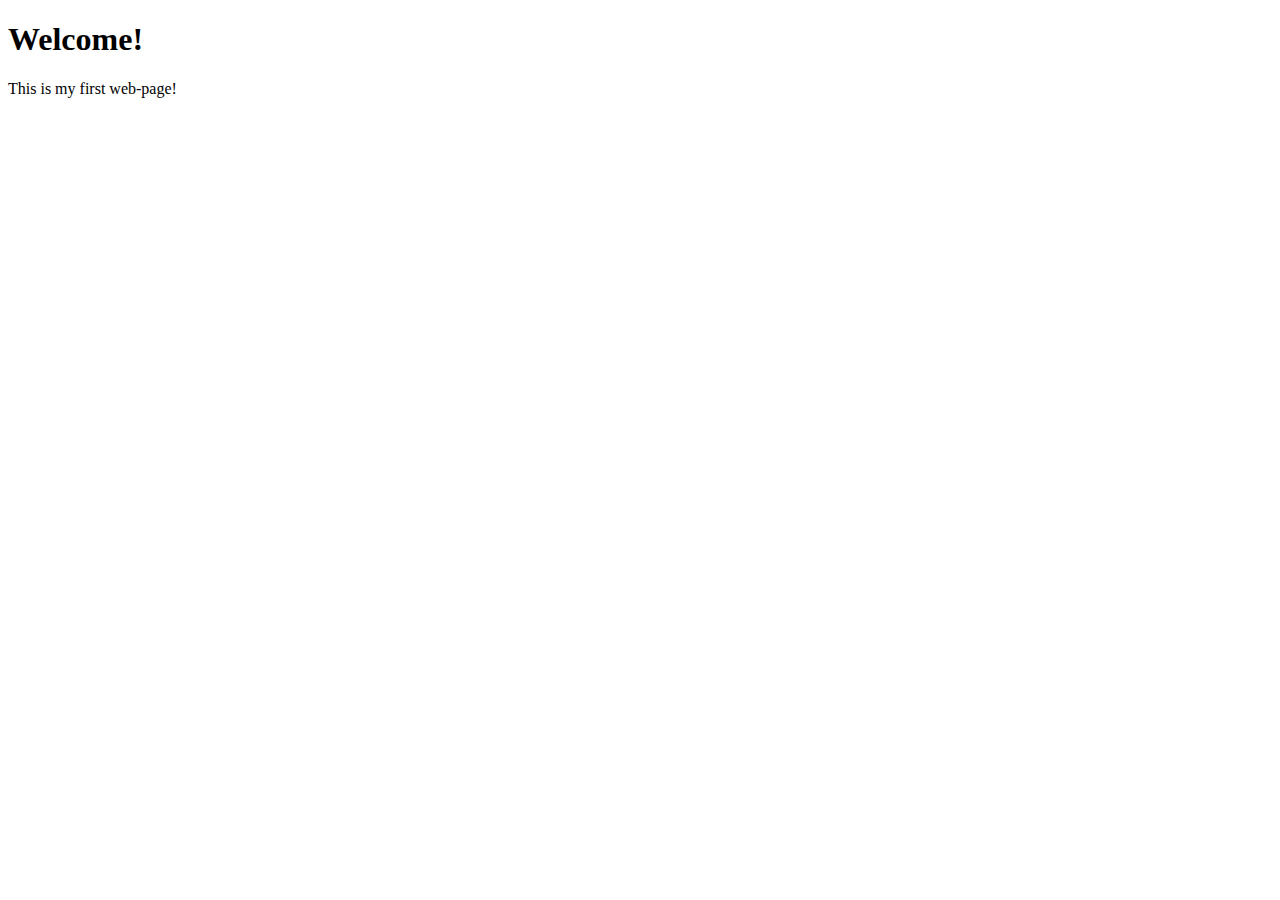
==== index.html @ 2911f26a "1" ====
<!doctype html>
<html lang="en">
<head>
  <meta charset="utf-8">
  <title>MY FIRST SITE</title>
  <meta name="description" content="MY FIRST SITE DESCRIPTION">
  <meta name="author" content="MY NAME">
</head>
<body>
  <h1>Welcome!</h1>
  <p>This is my first web-page!</p>
</body>
</html>
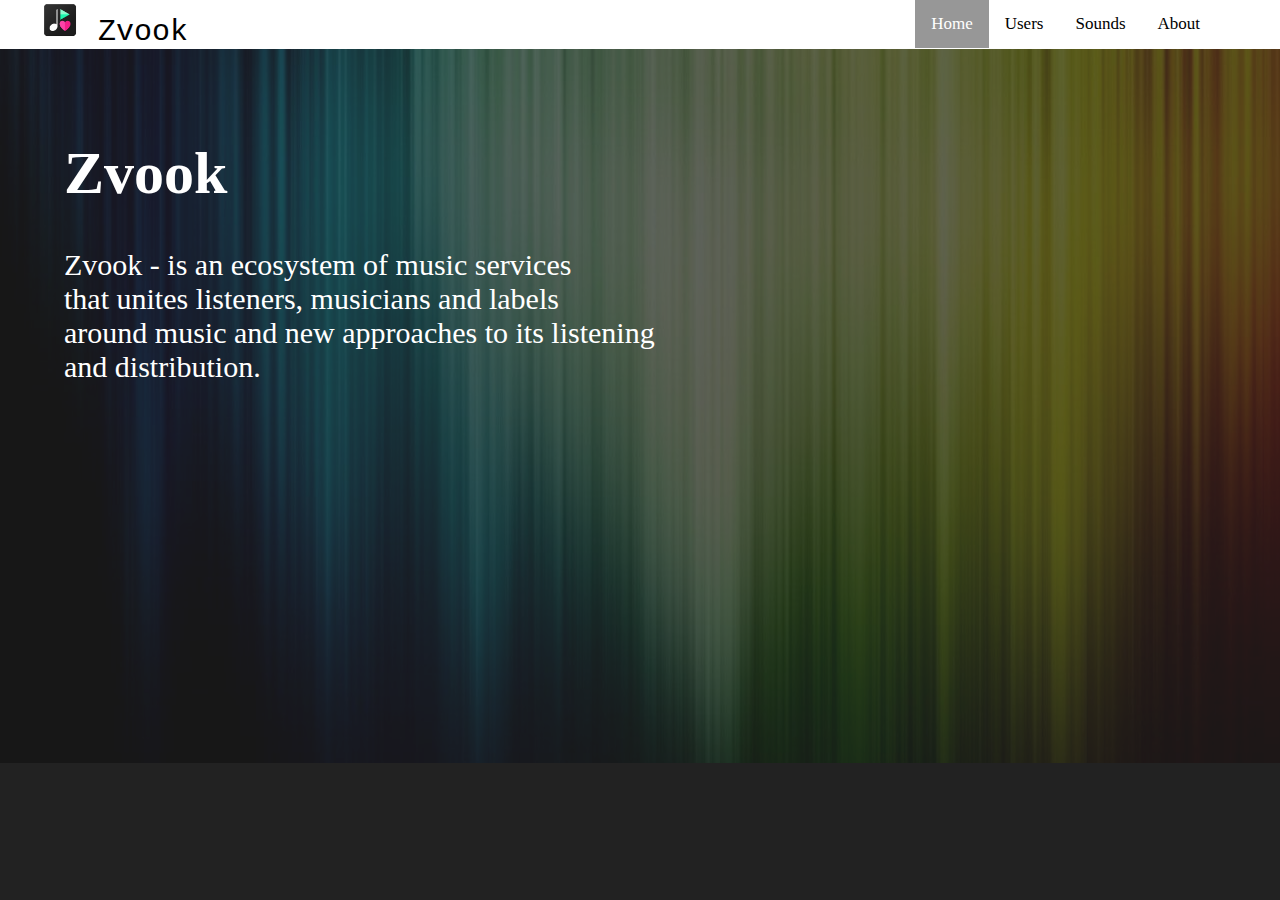
==== commit 4477e055: "2" ====
--- a/index.html
+++ b/index.html
@@ -1,13 +1,46 @@
 <!doctype html>
 <html lang="en">
+
 <head>
   <meta charset="utf-8">
-  <title>MY FIRST SITE</title>
-  <meta name="description" content="MY FIRST SITE DESCRIPTION">
-  <meta name="author" content="MY NAME">
+  <meta name="description" content="lab1, music">
+  <meta name="author" content="Liskovich Anton">
+  <link rel="stylesheet" href="stylesheets/style.css">
+  <link rel="icon" href="images/logo.png" type="image/x-icon">
+  <title>Home</title>
 </head>
+
 <body>
-  <h1>Welcome!</h1>
-  <p>This is my first web-page!</p>
+  <nav class="container">
+    <div class="nav-logo" title="Home">
+      <a href="index.html">
+        <img src="images/logo2.png" width="40" height="40" alt="logo"> Zvook
+      </a>
+
+    </div>
+    <div class="nav-bar">
+      <a href="index.html" class="active">Home</a>
+      <a href="users.html">Users</a>
+      <a href="sounds.html">Sounds</a>
+      <a href="about.html">About</a>
+    </div>
+  </nav>
+  <div style="position: relative;">
+    <div style="position: absolute; left: 0px; right: 0px; top: 0px; bottom: -113%;
+      background-image: url(images/home_background.jpg); opacity: 0.3;"></div>
+    <div style="position: relative; z-index: 1;">
+      <div class="main-content">
+        <h1>Zvook</h1>
+
+        <p>Zvook - is an ecosystem of music services
+          <br> that unites listeners, musicians and labels
+          <br> around music and new approaches to its listening
+          <br> and distribution.
+          <br>
+        </p>
+      </div>
+    </div>
+  </div>
 </body>
-</html>
+
+</html>--- a/stylesheets/style.css
+++ b/stylesheets/style.css
@@ -0,0 +1,107 @@
+*{
+    color: #ffffff;
+    text-decoration: none;
+}
+
+body {
+    margin: 0;
+    font-family: "Open Sans", serif;
+    font-weight: 300;
+    background: #222;
+}
+
+.container {
+    background-color: rgb(255, 255, 255);
+    overflow: hidden;
+}
+
+.nav-logo{
+    float: left;
+    width: 20%;
+    display: inline;
+
+}
+
+.nav-logo a {
+    font-family: "Courier New", Courier, monospace;
+    font-size: 30px;
+    color: black;
+    margin-left: 40px;
+}
+
+.nav-bar{
+    margin-left: 20%;
+    float: right;
+    margin-right: 5%;
+}
+
+.nav-bar a {
+    float: left;
+    color: rgb(0, 0, 0);
+    text-align: center;
+    padding: 14px 16px;
+    font-size: 17px;
+}
+
+.nav-bar a:hover{
+    background-color: rgb(0, 0, 0);
+    color: white;
+}
+
+.nav-bar a.active {
+    background-color: rgb(151, 151, 151);
+    color: #fff;
+}
+
+.main-content{
+    color: #ffffff;
+    font-size: 30px;
+    position: relative;
+    padding: 50px 10% 0 5%;
+}
+
+.main-content th{
+    list-style-type: none;
+    width: fit-content;
+    padding-bottom: 15px;
+    padding-right: 40px;
+    font-size: 25px;
+}
+
+.main-content a:hover{
+    text-decoration: underline;
+}
+
+.logo{
+    font-family: "Lobster", serif;
+    font-size: 120px;
+    color: rgb(255, 255, 255);
+}
+
+.left-user-info{
+    float: left;
+    width: 20%;
+}
+
+.right-user-info{
+    margin-left: 30%;
+    /*margin-right: 10%;*/
+}
+
+.user-bio, address{
+    font-size: 25px;
+}
+
+.sound-info{
+    max-width: 1400px;
+    margin-right: 10%;
+}
+
+.download-sound{
+    float: right;
+    margin-right: 30%;
+}
+
+hr {
+    width: 150px;
+}
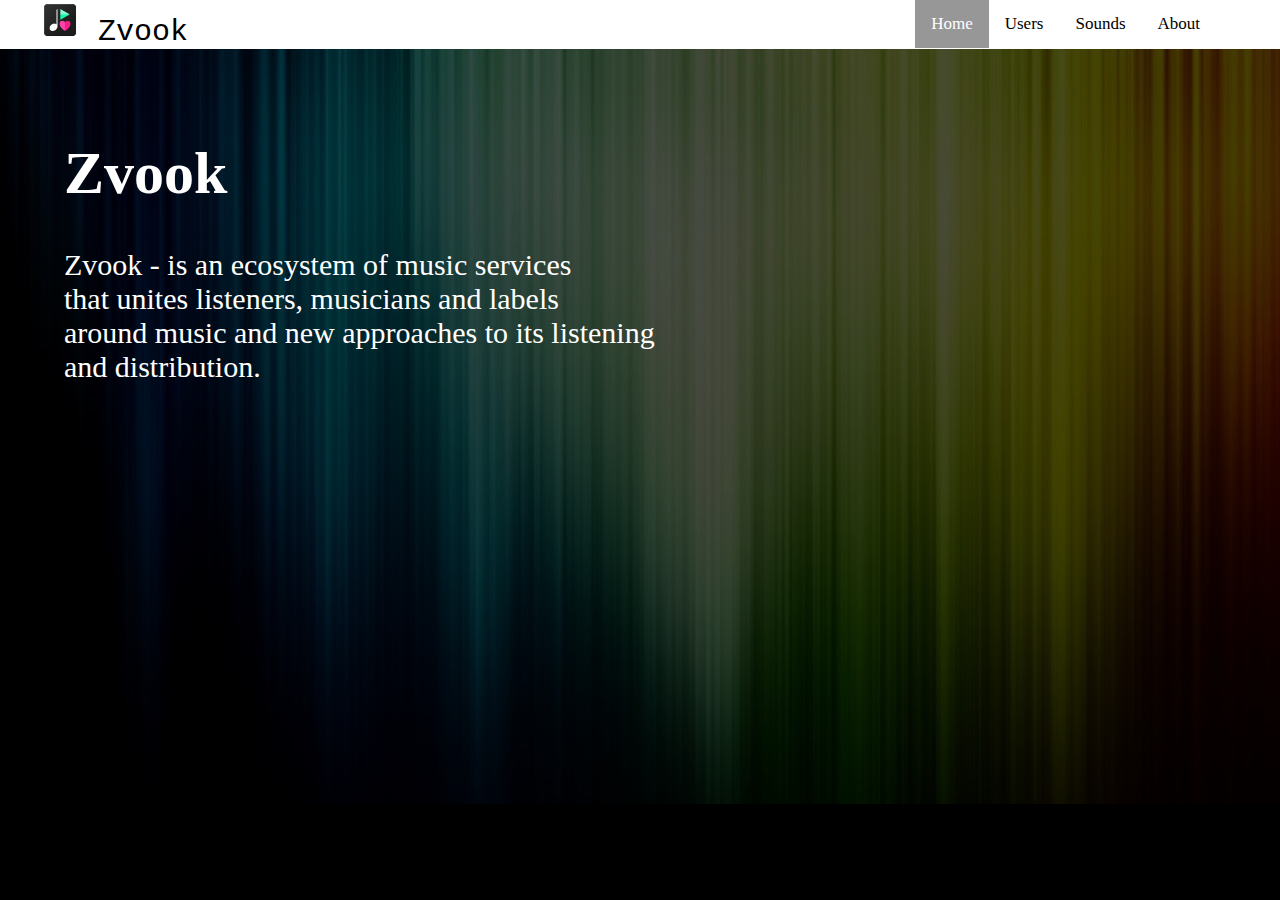
==== commit 586183d2: "3" ====
--- a/index.html
+++ b/index.html
@@ -26,7 +26,7 @@
     </div>
   </nav>
   <div style="position: relative;">
-    <div style="position: absolute; left: 0px; right: 0px; top: 0px; bottom: -113%;
+    <div style="position: absolute; left: 0px; right: 0px; top: 0px; bottom: -125%;
       background-image: url(images/home_background.jpg); opacity: 0.3;"></div>
     <div style="position: relative; z-index: 1;">
       <div class="main-content">
--- a/stylesheets/style.css
+++ b/stylesheets/style.css
@@ -7,7 +7,7 @@
     margin: 0;
     font-family: "Open Sans", serif;
     font-weight: 300;
-    background: #222;
+    background: rgb(0, 0, 0);
 }
 
 .container {
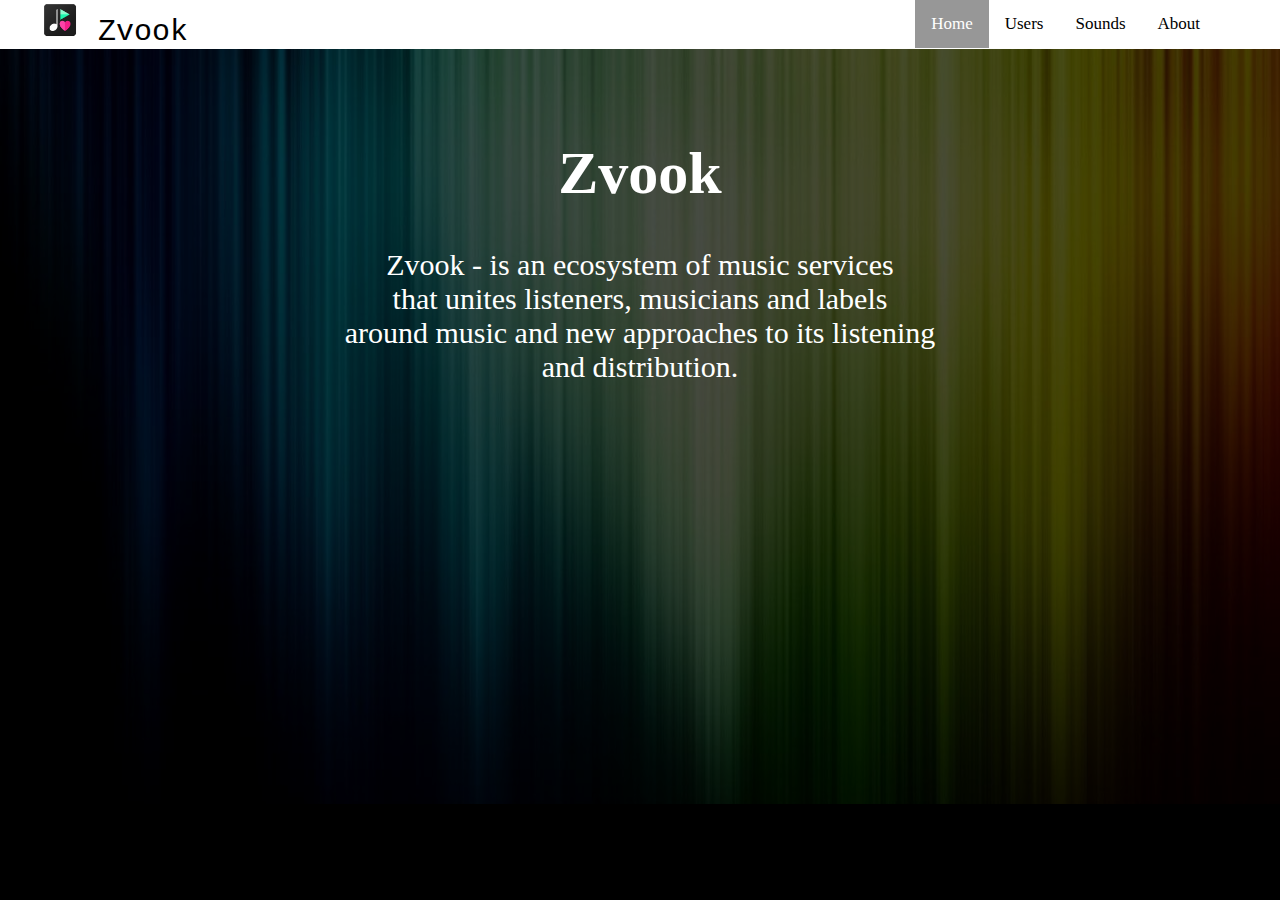
==== commit e53dc964: "finish2.0" ====
--- a/index.html
+++ b/index.html
@@ -30,14 +30,15 @@
       background-image: url(images/home_background.jpg); opacity: 0.3;"></div>
     <div style="position: relative; z-index: 1;">
       <div class="main-content">
-        <h1>Zvook</h1>
+          <h1><center>Zvook</center></h1>
 
-        <p>Zvook - is an ecosystem of music services
-          <br> that unites listeners, musicians and labels
-          <br> around music and new approaches to its listening
-          <br> and distribution.
-          <br>
-        </p>
+          <p><center>Zvook - is an ecosystem of music services
+            <br> that unites listeners, musicians and labels
+            <br> around music and new approaches to its listening
+            <br> and distribution.
+            <br>
+          </center>
+          </p>
       </div>
     </div>
   </div>
--- a/stylesheets/style.css
+++ b/stylesheets/style.css
@@ -17,7 +17,7 @@
 
 .nav-logo{
     float: left;
-    width: 20%;
+    width: 18%;
     display: inline;
 
 }
@@ -30,7 +30,7 @@
 }
 
 .nav-bar{
-    margin-left: 20%;
+    margin-left: 18%;
     float: right;
     margin-right: 5%;
 }
@@ -57,7 +57,7 @@
     color: #ffffff;
     font-size: 30px;
     position: relative;
-    padding: 50px 10% 0 5%;
+    padding: 50px 10% 0 10%;
 }
 
 .main-content th{
@@ -73,33 +73,33 @@
 }
 
 .logo{
-    font-family: "Lobster", serif;
+    font-family: "Courier New", Courier, monospace;
     font-size: 120px;
     color: rgb(255, 255, 255);
 }
 
 .left-user-info{
     float: left;
-    width: 20%;
+    width: 18%;
 }
 
 .right-user-info{
-    margin-left: 30%;
+    margin-left: 28%;
     /*margin-right: 10%;*/
 }
 
 .user-bio, address{
-    font-size: 25px;
+    font-size: 28px;
 }
 
 .sound-info{
-    max-width: 1400px;
+    max-width: 1300px;
     margin-right: 10%;
 }
 
 .download-sound{
     float: right;
-    margin-right: 30%;
+    margin-right: 10%;
 }
 
 hr {
